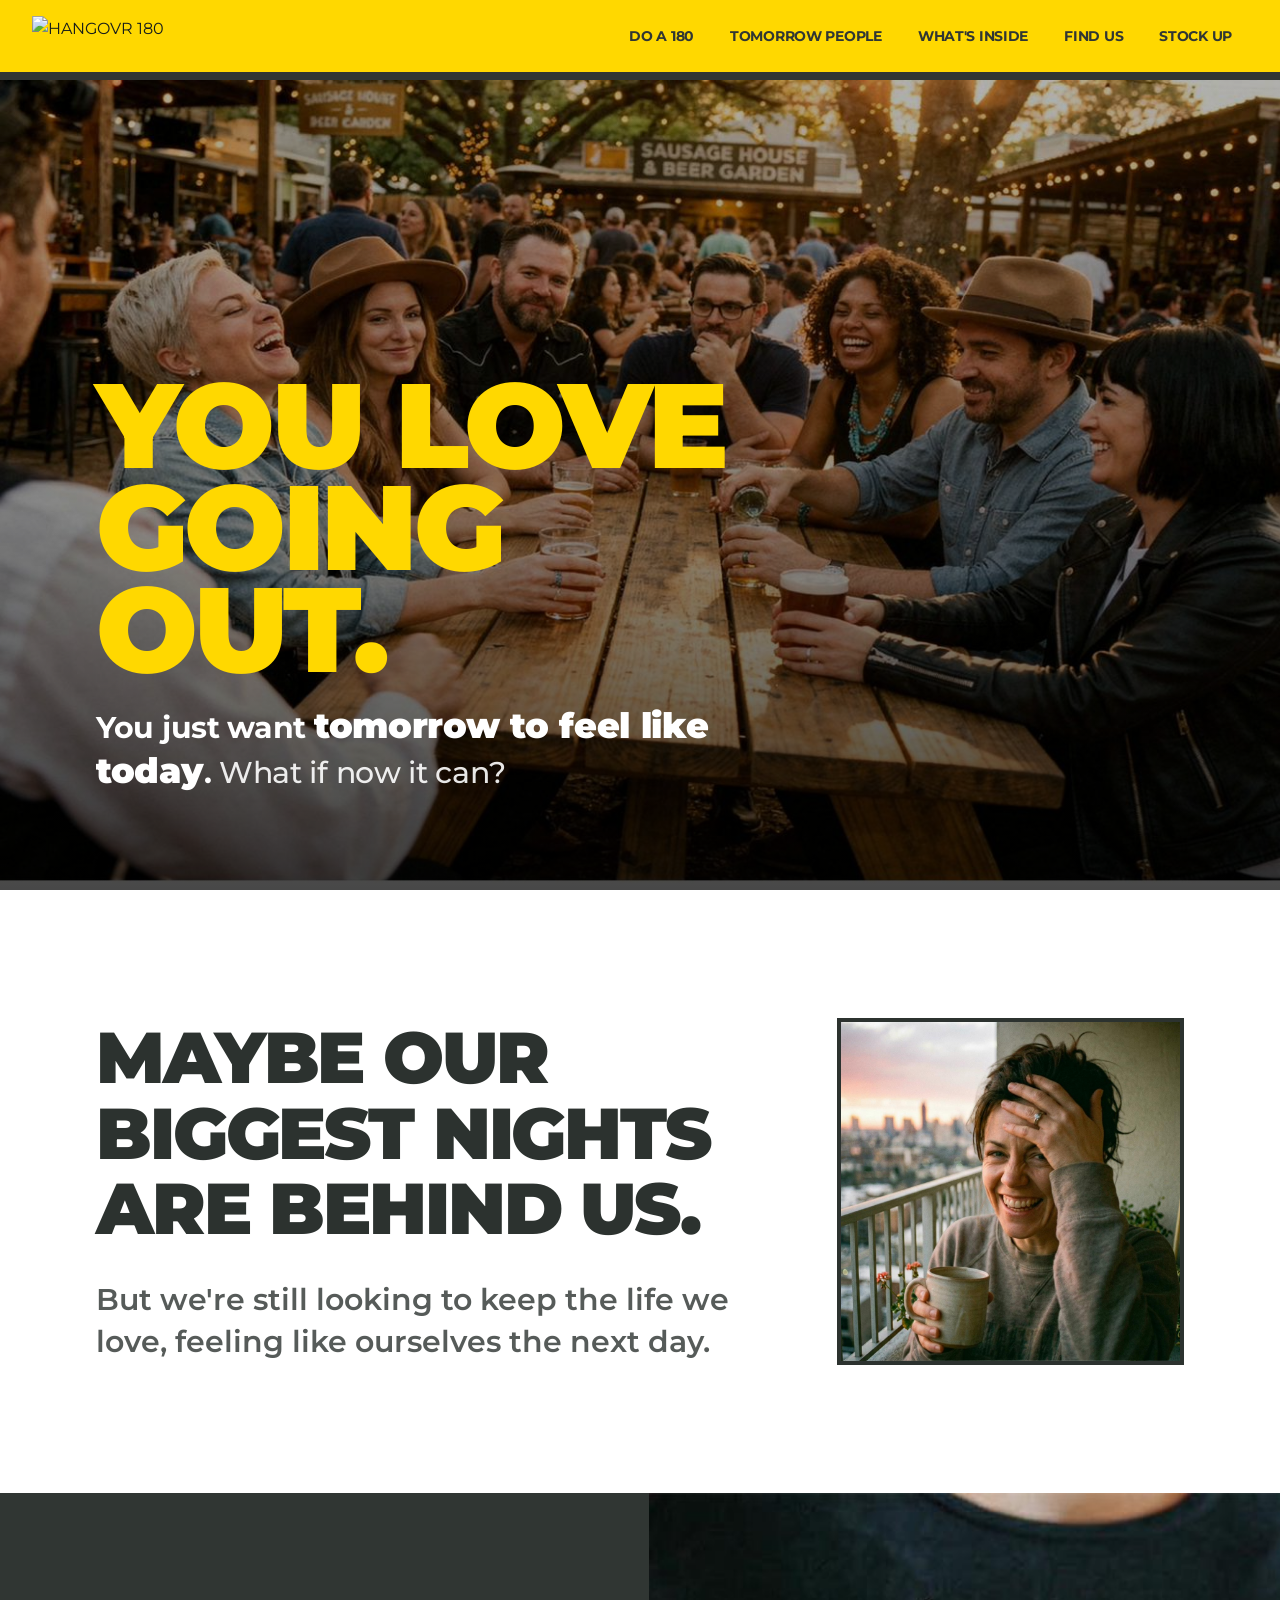
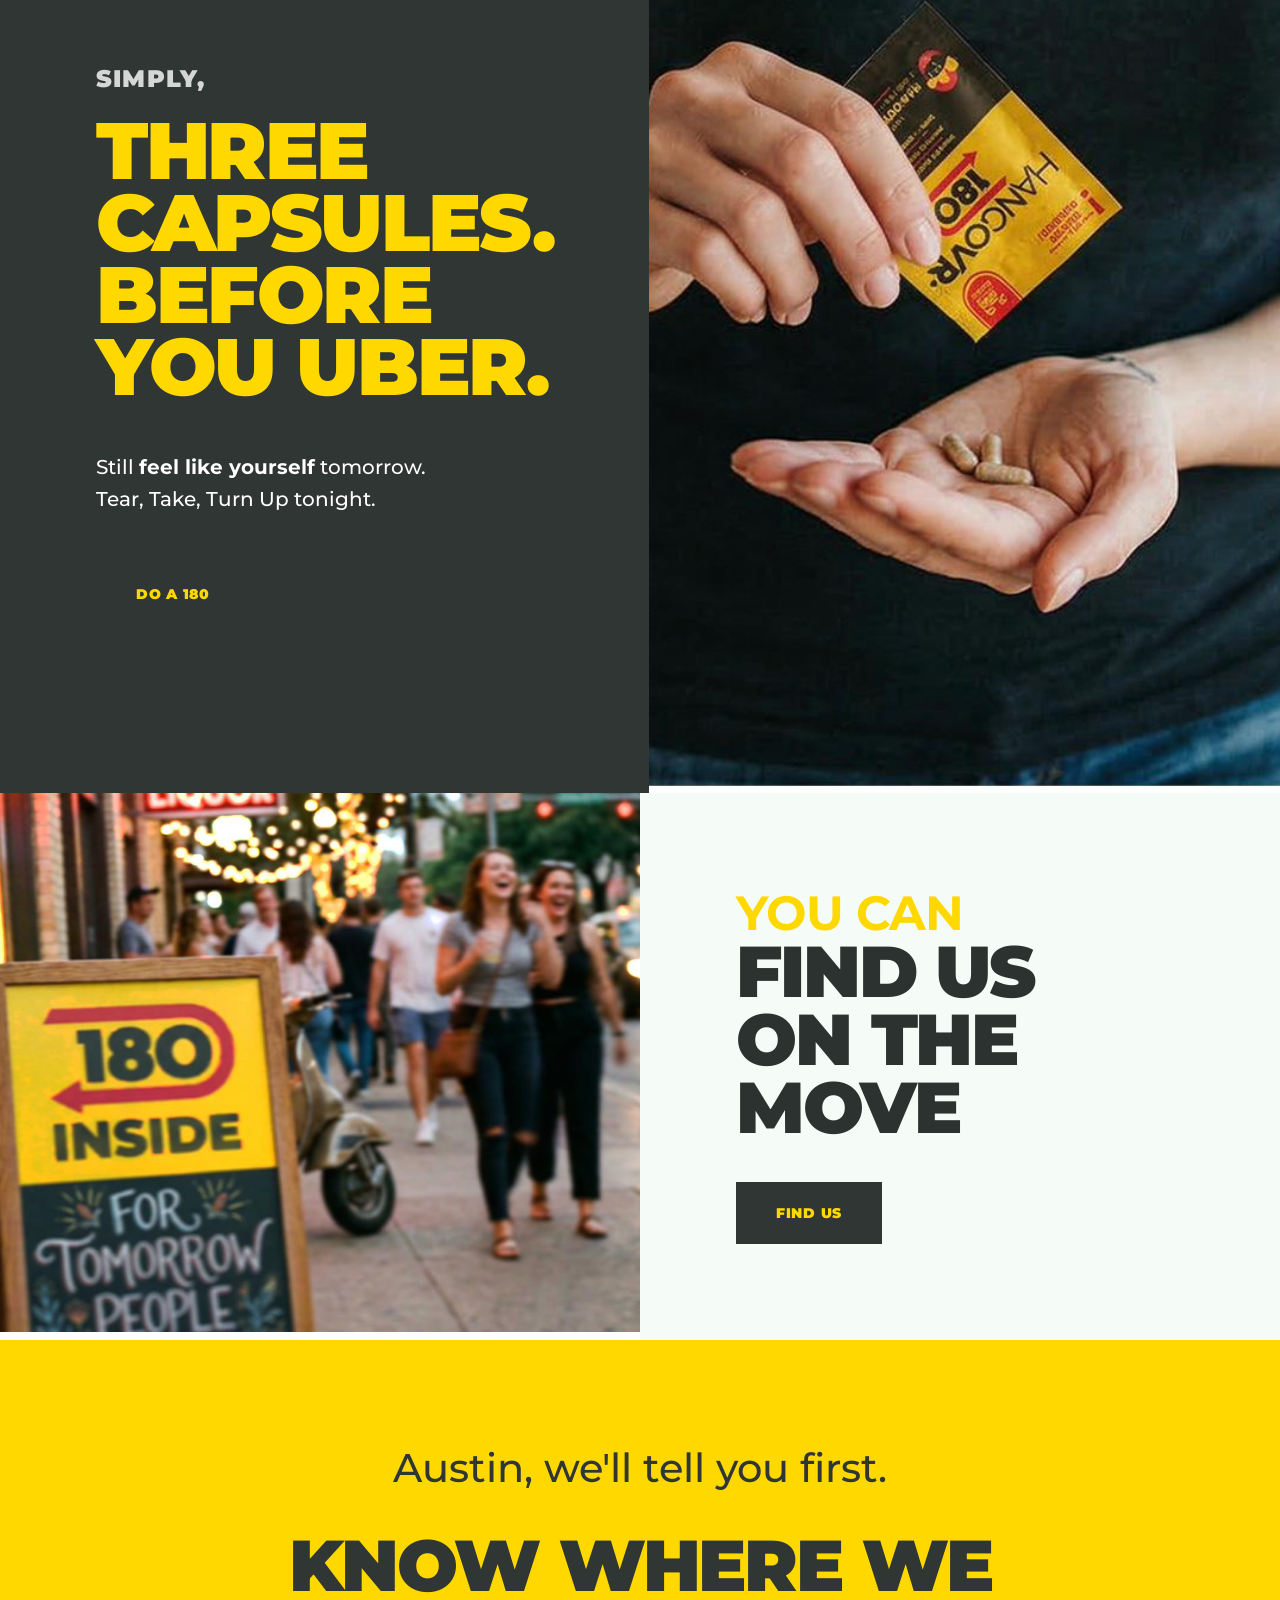
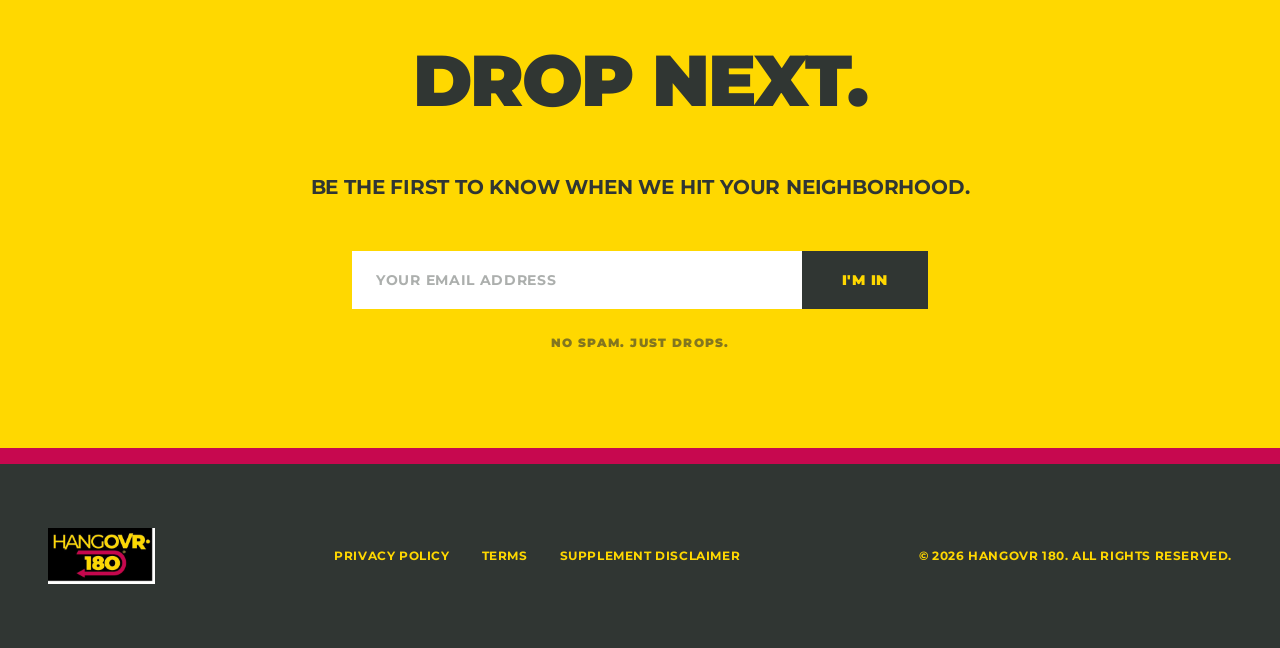
==== index.html @ b3254f52 "Add files via upload" ====
<!DOCTYPE html>
<html lang="en">
<head>
<meta charset="utf-8"/>
<meta name="viewport" content="width=device-width, initial-scale=1.0"/>
<title>HANGOVR 180 | The Feeling</title>
<link href="https://fonts.googleapis.com/css2?family=Montserrat:ital,wght@0,400;0,500;0,700;0,900;1,400;1,700&display=swap" rel="stylesheet"/>
<link href="global.css" rel="stylesheet"/>
<style>
/* Hero */
.hero{position:relative;width:100%;min-height:90vh;background:#000;overflow:hidden;display:flex;align-items:flex-end}
.hero__img{position:absolute;inset:0;width:100%;height:100%;object-fit:cover;opacity:0.7}
.hero__overlay{position:absolute;inset:0;background:linear-gradient(to top,rgba(0,0,0,0.6) 0%,rgba(0,0,0,0.15) 50%,transparent 100%)}
.hero__content{position:relative;z-index:2;padding:3rem;padding-bottom:4rem;max-width:56rem}
.hero__headline{font-size:clamp(4rem,12vw,7.5rem);font-weight:900;text-transform:uppercase;letter-spacing:-0.03em;line-height:0.85;color:#FFD800}
.hero__sub{margin-top:1.5rem;font-size:1.5rem;font-weight:700;color:#fff;letter-spacing:-0.01em;line-height:1.3}
.hero__sub em{font-style:normal;font-weight:900;font-size:1.15em}
.hero__sub-hook{display:block;margin-top:0.5rem;font-weight:500;color:rgba(255,255,255,0.9)}

/* Tension */
.tension{background:#ffffff;padding:8rem 2rem}
.tension__grid{max-width:80rem;margin:0 auto;display:grid;grid-template-columns:1fr;gap:3rem;align-items:center}
.tension__headline{font-size:clamp(2.75rem,6vw,4.5rem);font-weight:900;text-transform:uppercase;letter-spacing:-0.03em;color:#2c322f;margin-bottom:2rem;line-height:1.05}
.tension__body{font-size:clamp(1.125rem,2.5vw,1.875rem);font-weight:600;color:rgba(44,50,47,0.8);max-width:48rem;line-height:1.4}
.tension__img-wrap{display:flex;justify-content:center}
.tension__frame{width:100%;max-width:24rem;aspect-ratio:1;background:#2c322f;padding:4px}
.tension__frame img{width:100%;height:100%;object-fit:cover}

/* Pack/Protocol */
.pack{background:#303633;color:#FFD800;overflow:hidden}
.pack__grid{display:grid;grid-template-columns:1fr;min-height:100vh}
.pack__image{overflow:hidden;order:2;aspect-ratio:4/3}
.pack__image img{width:100%;height:100%;object-fit:cover}
.pack__content{display:flex;flex-direction:column;justify-content:center;padding:3rem;order:1}
.pack__label{font-size:1.5rem;font-style:normal;font-weight:900;text-transform:uppercase;letter-spacing:0.05em;color:rgba(255,255,255,0.8);margin-bottom:1rem}
.pack__headline{font-size:clamp(3rem,8vw,5rem);font-weight:900;text-transform:uppercase;letter-spacing:-0.03em;line-height:0.9;margin-bottom:3rem}
.pack__body{font-size:1.25rem;color:#fff;margin-bottom:3rem;max-width:28rem;font-weight:500}

/* A-Board */
.aboard{background:#f5fbf6;overflow:hidden}
.aboard__grid{display:grid;grid-template-columns:1fr;min-height:60vh}
.aboard__image{height:24rem;overflow:hidden;order:1}
.aboard__image img{width:100%;height:100%;object-fit:cover}
.aboard__content{display:flex;flex-direction:column;justify-content:center;padding:3rem;order:2}
.aboard__headline-light{font-size:clamp(2rem,5vw,3rem);font-weight:700;text-transform:uppercase;letter-spacing:-0.02em;color:#FFD800;line-height:1}
.aboard__headline-heavy{font-size:clamp(2.5rem,7vw,4.5rem);font-weight:900;text-transform:uppercase;letter-spacing:-0.03em;color:#2c322f;line-height:0.95;margin-bottom:2.5rem}
.aboard__cta{margin-top:0}

/* Email */
.email{background:#FFD800;padding:6rem 2rem}
.email__inner{max-width:48rem;margin:0 auto;text-align:center}
.email__pre{font-size:clamp(1.5rem,4vw,2.5rem);font-weight:500;color:#303633;margin-bottom:0.5rem}
.email__headline{font-size:clamp(2.5rem,6vw,4.5rem);font-weight:900;text-transform:uppercase;letter-spacing:-0.03em;color:#303633;margin-bottom:2rem}
.email__body{font-size:clamp(1rem,2vw,1.25rem);font-weight:700;color:#303633;margin-bottom:3rem;text-transform:uppercase;letter-spacing:-0.01em}
.email__form{display:flex;flex-direction:column;gap:0.5rem;max-width:36rem;margin:0 auto 1.5rem}
.email__input{flex-grow:1;background:#fff;border:none;color:#303633;padding:1.25rem 1.5rem;font-weight:700;text-transform:uppercase;letter-spacing:0.05em;font-size:0.875rem}
.email__input::placeholder{color:rgba(48,54,51,0.4)}
.email__input:focus{outline:none;box-shadow:inset 0 -4px 0 #303633}
.email__fine{font-size:0.75rem;font-weight:900;text-transform:uppercase;letter-spacing:0.1em;color:rgba(48,54,51,0.6)}

@media(min-width:768px){
  .hero__content{padding:6rem}
  .hero__sub{font-size:clamp(1.25rem,3vw,1.875rem)}
  .hero__sub-hook{display:inline;margin-top:0}
  .tension{padding:8rem 6rem}
  .tension__grid{grid-template-columns:2fr 1fr}
  .tension__img-wrap{justify-content:flex-end}
  .tension__frame{max-width:100%}
  .pack__grid{grid-template-columns:1fr 1fr}
  .pack__content{padding:6rem;order:1}
  .pack__image{height:auto;aspect-ratio:auto;order:2}
  .aboard__grid{grid-template-columns:1fr 1fr}
  .aboard__image{height:auto;order:1}
  .aboard__content{padding:6rem;order:2}
  .email__form{flex-direction:row;gap:0}
}
</style>
</head>
<body>

<nav class="nav">
  <a href="index.html" class="nav__logo">
    <img src="images/logo.png" alt="HANGOVR 180"/>
  </a>
  <div class="nav__links">
    <a href="doa180.html" class="nav__link">DO A 180</a>
    <a href="whos-in.html" class="nav__link">TOMORROW PEOPLE</a>
    <a href="inside.html" class="nav__link">WHAT'S INSIDE</a>
    <a href="find-us.html" class="nav__link">FIND US</a>
    <a href="stock-up.html" class="nav__link">STOCK UP</a>
  </div>
  <button class="nav__mobile-btn" aria-label="Open menu" onclick="document.getElementById('mm').classList.toggle('is-open');var o=document.getElementById('mm').classList.contains('is-open');this.setAttribute('aria-label',o?'Close menu':'Open menu')"><svg width="28" height="28" viewBox="0 0 24 24" fill="none" stroke="currentColor" stroke-width="2.5" stroke-linecap="round"><line x1="3" y1="6" x2="21" y2="6"/><line x1="3" y1="12" x2="21" y2="12"/><line x1="3" y1="18" x2="21" y2="18"/></svg></button>
</nav>
<div id="mm" class="mobile-menu">
  <a href="doa180.html">DO A 180</a>
  <a href="whos-in.html">TOMORROW PEOPLE</a>
  <a href="inside.html">WHAT'S INSIDE</a>
  <a href="find-us.html">FIND US</a>
  <a href="stock-up.html">STOCK UP</a>
</div>

<main>

<section class="hero">
  <img src="images/hero-home.jpg" alt="Friends at Austin beer garden at golden hour" class="hero__img"/>
  <div class="hero__overlay"></div>
  <div class="hero__content">
    <h1 class="hero__headline">YOU LOVE<br/>GOING OUT.</h1>
    <p class="hero__sub">You just want <em>tomorrow to feel like today</em>.<span class="hero__sub-hook"> What if now it can?</span></p>
  </div>
</section>

<section class="tension">
  <div class="tension__grid">
    <div>
      <h2 class="tension__headline">Maybe our biggest nights are behind us.</h2>
      <p class="tension__body">But we're still looking to keep the life we love, feeling like ourselves the next day.</p>
    </div>
    <div class="tension__img-wrap">
      <div class="tension__frame">
        <img src="images/tension-woman.jpg" alt="Woman preparing for the night with HANGOVR 180"/>
      </div>
    </div>
  </div>
</section>

<section class="pack">
  <div class="pack__grid">
    <div class="pack__content">
      <span class="pack__label">Simply,</span>
      <h2 class="pack__headline">Three capsules.<br/>Before you Uber.</h2>
      <p class="pack__body">Still <strong>feel like yourself</strong> tomorrow.<br/>Tear, Take, Turn Up tonight.</p>
      <div><a href="doa180.html" class="btn-dark">DO A 180</a></div>
    </div>
    <div class="pack__image">
      <img src="images/pack-reveal-capsules.jpg" alt="Close-up of HANGOVR 180 capsules"/>
    </div>
  </div>
</section>

<section class="aboard">
  <div class="aboard__grid">
    <div class="aboard__image">
      <img src="images/aboard-liquorstore.jpg" alt="HANGOVR 180 A-board outside a liquor store"/>
    </div>
    <div class="aboard__content">
      <span class="aboard__headline-light">YOU CAN</span>
      <h2 class="aboard__headline-heavy">FIND US<br/>ON THE MOVE</h2>
      <div class="aboard__cta"><a href="find-us.html" class="btn-dark">FIND US</a></div>
    </div>
  </div>
</section>

<section class="email">
  <div class="email__inner">
    <p class="email__pre">Austin, we'll tell you first.</p>
    <h2 class="email__headline">Know where we drop next.</h2>
    <p class="email__body">Be the first to know when we hit your neighborhood.</p>
    <form class="email__form" onsubmit="event.preventDefault();">
      <input type="email" class="email__input" placeholder="YOUR EMAIL ADDRESS"/>
      <button type="submit" class="btn-dark">I'm in</button>
    </form>
    <p class="email__fine">No spam. Just drops.</p>
  </div>
</section>
</main>

<footer class="footer">
  <div class="footer__brand"><img src="images/footer-logo.png" alt="HANGOVR 180" class="footer__logo-img"/></div>
  <div class="footer__links">
    <a href="#">Privacy Policy</a>
    <a href="#">Terms</a>
    <a href="#">Supplement Disclaimer</a>
  </div>
  <div class="footer__copy">&copy; 2026 HANGOVR 180. ALL RIGHTS RESERVED.</div>
</footer>

</body>
</html>
---- global.css ----
/* HANGOVR 180 — Global Styles (v4.0) */
/* Shared across all 6 pages: resets, nav, buttons, footer, mobile menu */

*,*::before,*::after{box-sizing:border-box;margin:0;padding:0}
html{scroll-behavior:smooth}
body{font-family:'Montserrat',sans-serif;background:#f5fbf6;color:#171d1a;-webkit-font-smoothing:antialiased;overflow-x:hidden;line-height:1.6}
img{display:block;max-width:100%;height:auto}
a{text-decoration:none;color:inherit}
button{cursor:pointer;border:none;font-family:'Montserrat',sans-serif}
input{font-family:'Montserrat',sans-serif}

/* Nav */
.nav{position:sticky;top:0;z-index:50;display:flex;justify-content:space-between;align-items:center;width:100%;padding:0 2rem;height:5rem;background:#FFD800;border-bottom:8px solid #303633}
.nav__logo img{height:2.5rem;width:auto}
.nav__links{display:none;align-items:center;gap:0.25rem}
.nav__link{color:#303633;font-weight:700;padding:0.5rem 1rem;font-size:0.875rem;text-transform:uppercase;letter-spacing:-0.02em}
.nav__link:hover{background:#C7084F;color:#fff}
.nav__link--active{background:#303633;color:#FFD800;font-weight:900}
.nav__link--active:hover{background:#303633;color:#FFD800}
.nav__mobile-btn{display:flex;align-items:center;background:transparent;color:#303633;padding:0.5rem;margin-left:auto}
.nav__mobile-btn svg{display:block}

/* Mobile Menu */
.mobile-menu{display:none;position:fixed;top:calc(5rem + 8px);left:0;right:0;bottom:0;background:#303633;z-index:49;flex-direction:column;padding:2rem;gap:0}
.mobile-menu.is-open{display:flex}
.mobile-menu a{color:#FFD800;font-weight:900;font-size:1.5rem;text-transform:uppercase;letter-spacing:-0.02em;padding:1rem 0;border-bottom:4px solid rgba(255,216,0,0.2)}
.mobile-menu a:last-child{border-bottom:none}

/* Buttons */
.btn-primary{background:#C7084F;color:#fff;padding:1.5rem 3rem;font-size:1.25rem;font-weight:900;text-transform:uppercase;letter-spacing:0.05em;border-radius:0;display:inline-block;text-align:center}
.btn-primary:hover{background:#FFD800;color:#2c322f}
.btn-primary--light:hover{background:#303633;color:#FFD800}
.btn-secondary{background:#FFD800;color:#303633;padding:1.5rem 3rem;font-size:1.25rem;font-weight:900;text-transform:uppercase;letter-spacing:0.05em;border-radius:0;display:inline-block;text-align:center}
.btn-secondary:hover{background:#C7084F;color:#fff}
.btn-dark{background:#303633;color:#FFD800;padding:1.25rem 2.5rem;font-size:0.875rem;font-weight:900;text-transform:uppercase;letter-spacing:0.05em;border-radius:0;display:inline-block;text-align:center;white-space:nowrap;border:none;cursor:pointer;font-family:'Montserrat',sans-serif}
.btn-dark:hover{background:#C7084F;color:#fff}

/* Footer */
.footer{background:#303633;border-top:16px solid #C7084F;padding:3rem 1.5rem;display:flex;flex-direction:column;align-items:center;gap:2rem}
.footer__brand{display:flex;align-items:center}
.footer__logo-img{height:3.5rem;width:auto}
.footer__links{display:flex;flex-wrap:wrap;justify-content:center;gap:2rem}
.footer__links a{font-size:0.875rem;font-weight:700;text-transform:uppercase;letter-spacing:0.05em;color:#FFD800}
.footer__links a:hover{text-decoration:underline;text-decoration-thickness:4px}
.footer__copy{font-size:0.75rem;font-weight:700;text-transform:uppercase;letter-spacing:0.05em;color:#FFD800}

@media(min-width:768px){
  .nav__links{display:flex}
  .nav__mobile-btn{display:none}
  .footer{flex-direction:row;justify-content:space-between;align-items:center;padding:4rem 3rem}
  .footer__links a{font-size:0.75rem}
}
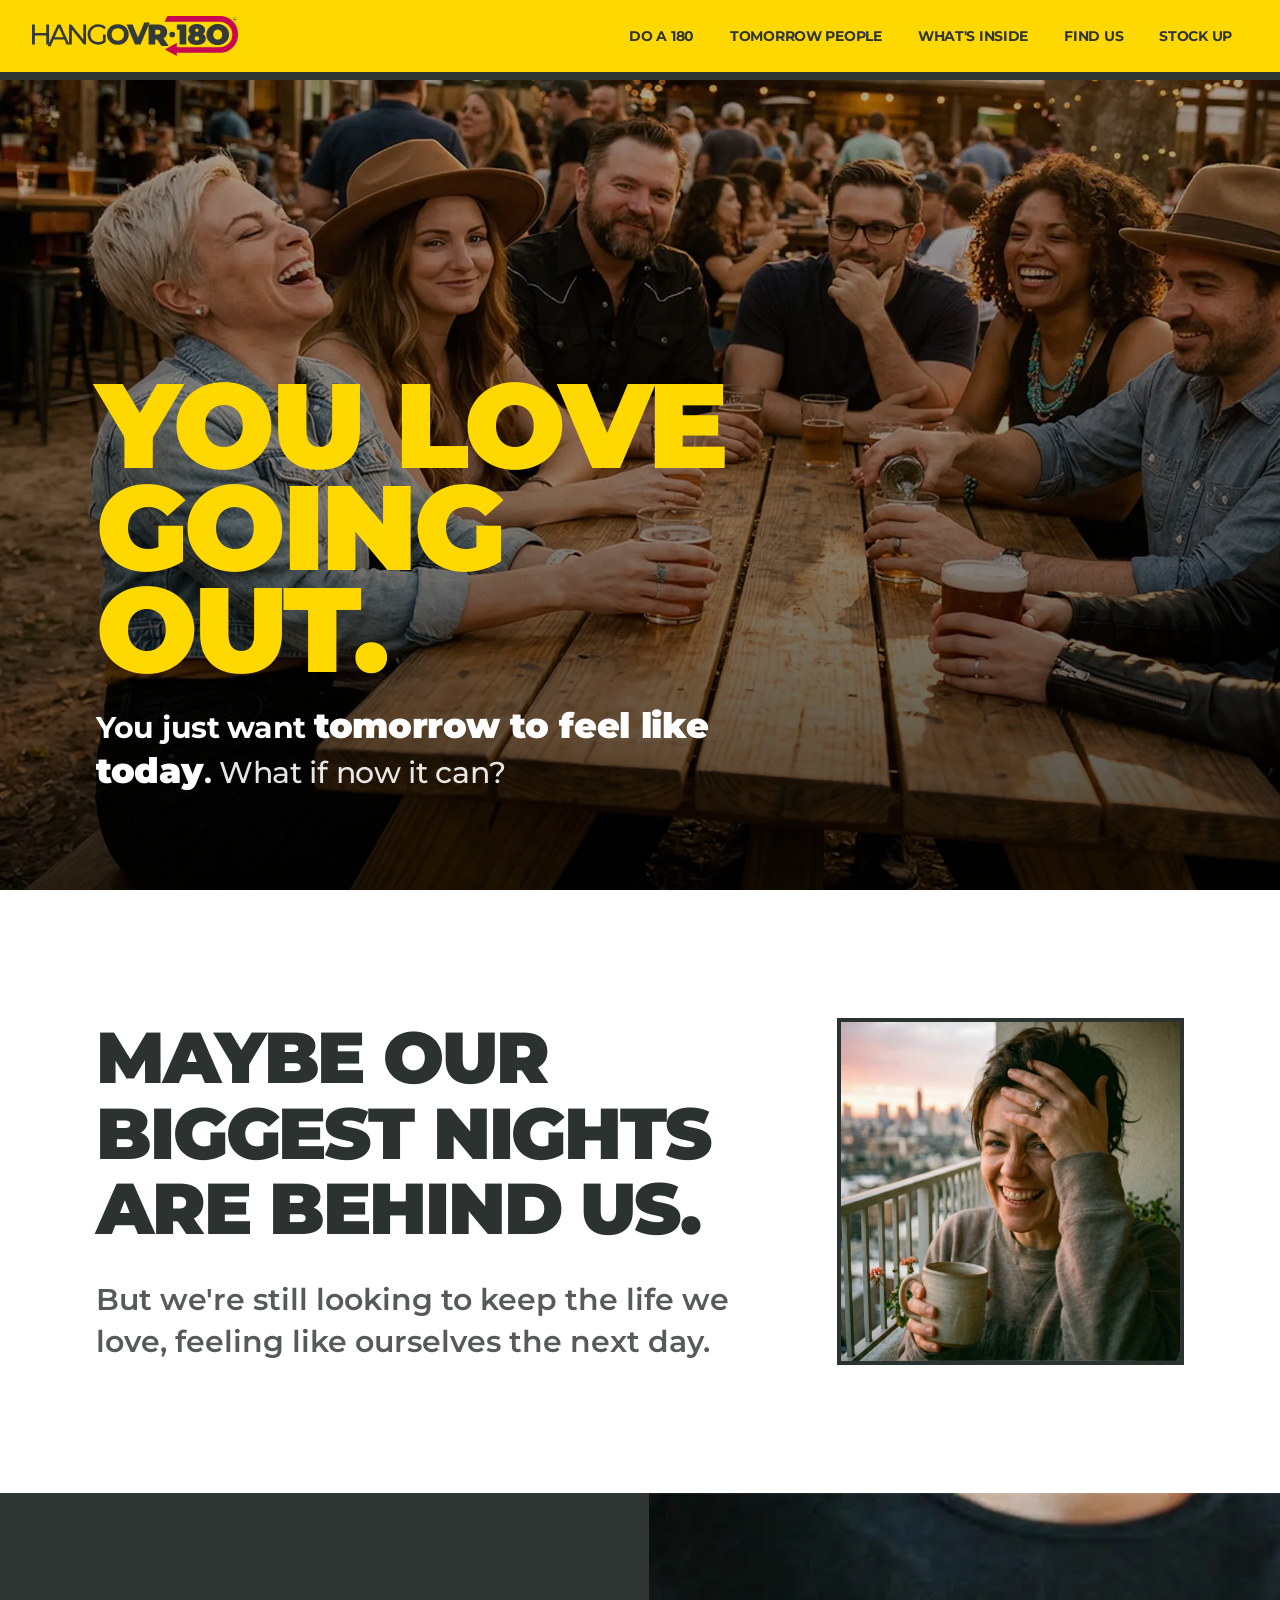
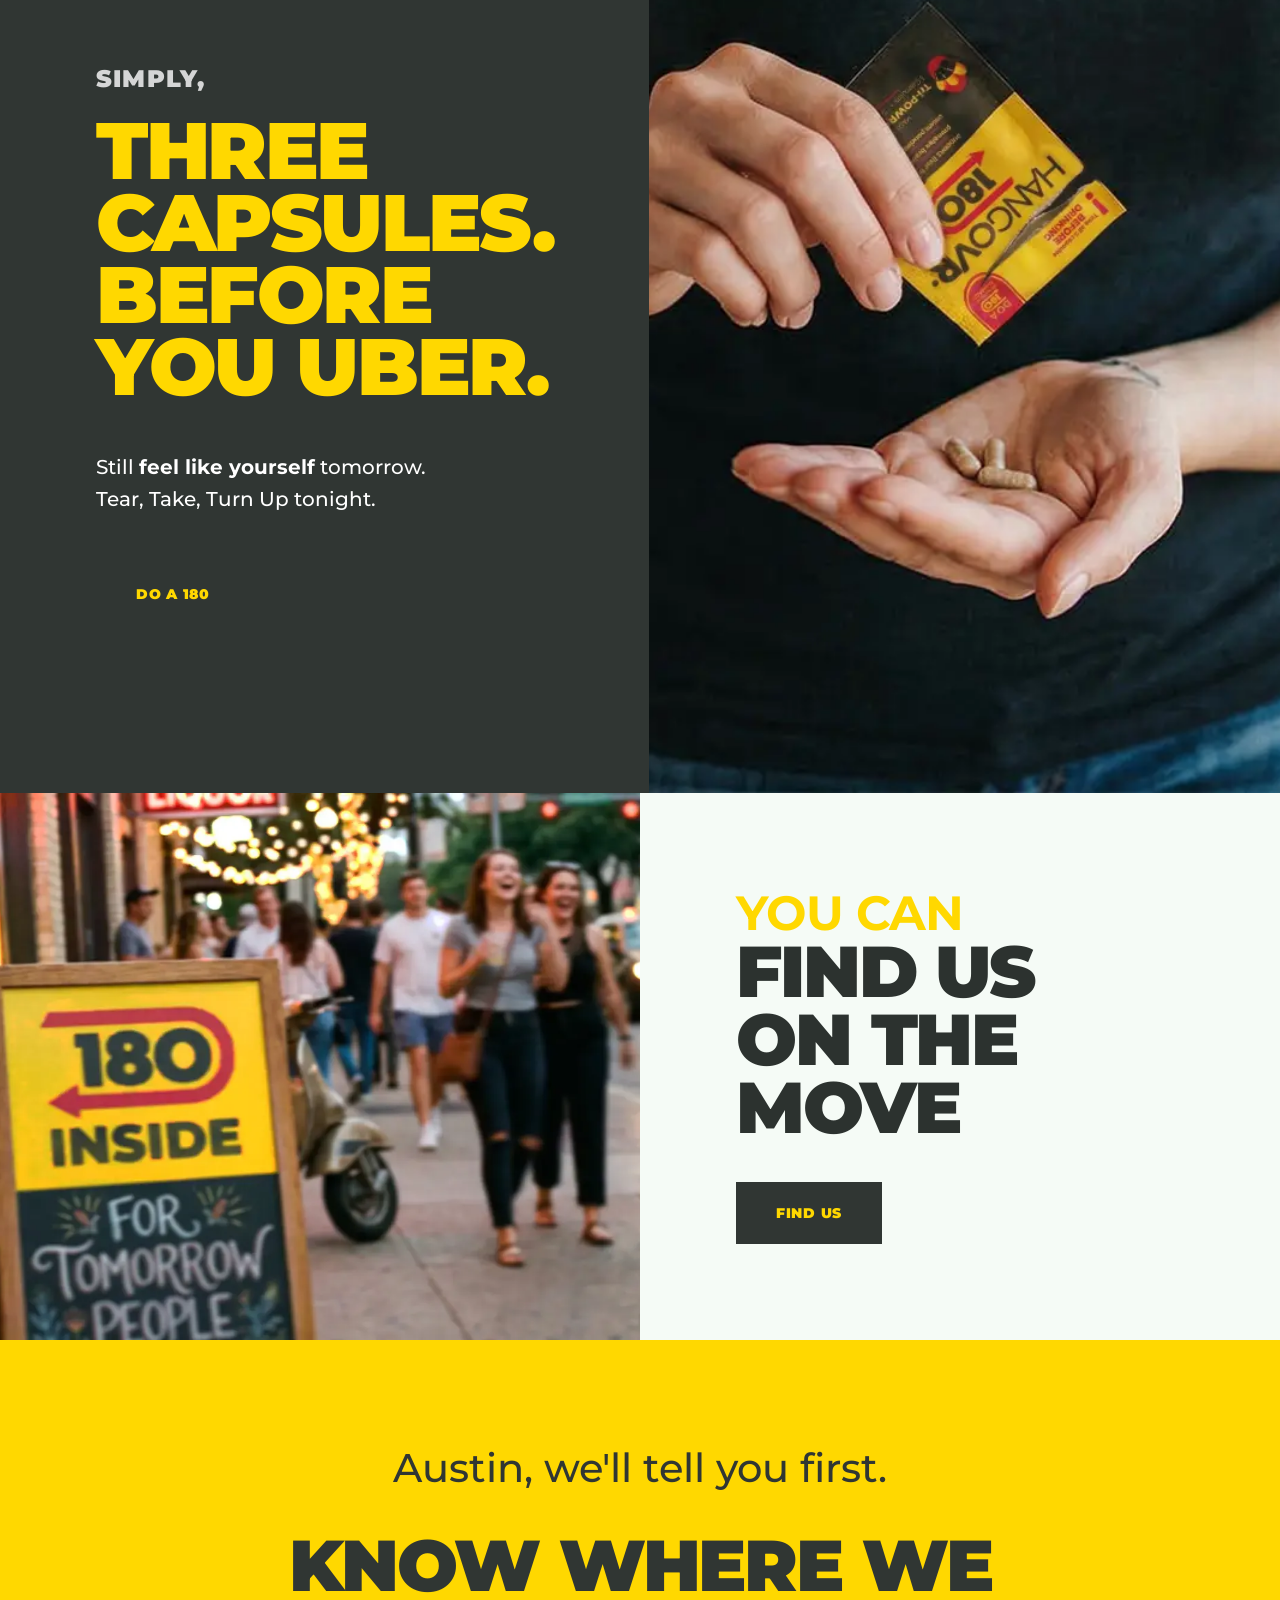
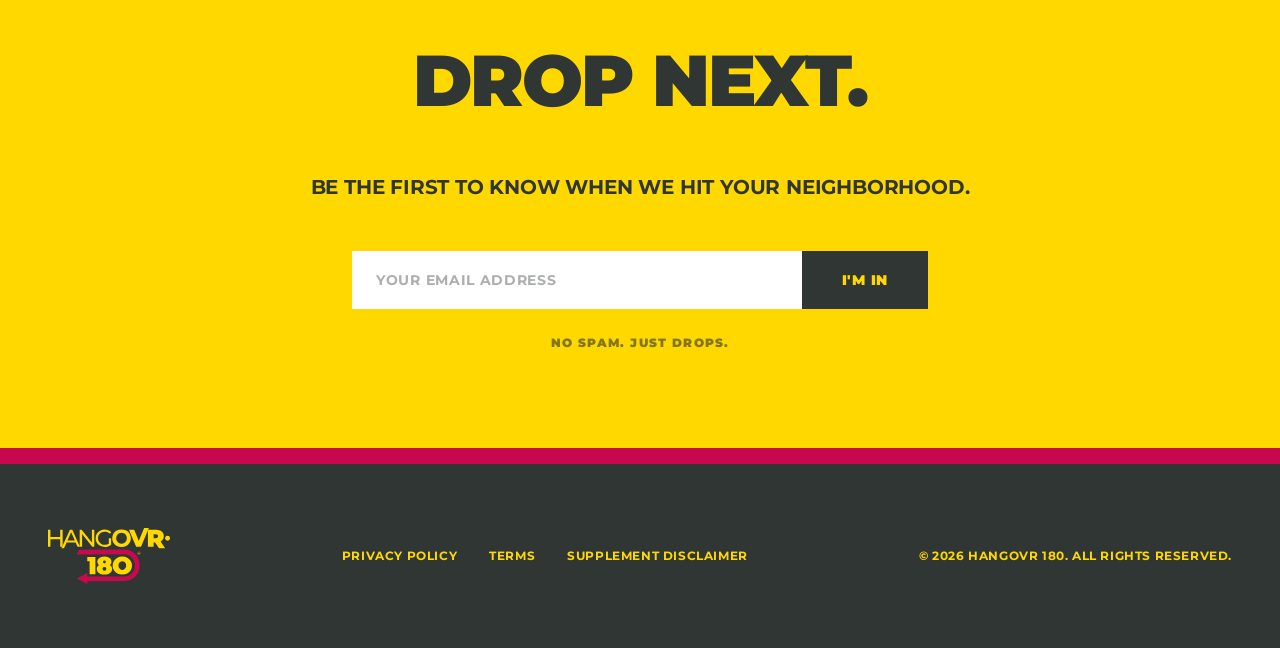
==== commit 07c54b4a: "Add files via upload" ====
--- a/index.html
+++ b/index.html
@@ -57,6 +57,20 @@
 .email__input::placeholder{color:rgba(48,54,51,0.4)}
 .email__input:focus{outline:none;box-shadow:inset 0 -4px 0 #303633}
 .email__fine{font-size:0.75rem;font-weight:900;text-transform:uppercase;letter-spacing:0.1em;color:rgba(48,54,51,0.6)}
+
+/* Landscape hero overrides */
+@media(orientation:landscape) and (max-height:500px){
+  .hero{min-height:50vh}
+  .hero__headline{font-size:clamp(2rem,6vw,3.5rem)}
+  .hero__sub{font-size:clamp(1rem,2.5vw,1.25rem)}
+  .hero__img{object-position:center 30%}
+  .hero__content{padding-bottom:2rem}
+}
+
+/* Portrait subtext sizing */
+@media(max-width:1023px){
+  .hero__content{padding-bottom:3rem}
+}
 
 @media(min-width:768px){
   .hero__content{padding:6rem}
@@ -80,7 +94,7 @@
 
 <nav class="nav">
   <a href="index.html" class="nav__logo">
-    <img src="images/logo.png" alt="HANGOVR 180"/>
+    <img src="images/logo.svg" alt="HANGOVR 180"/>
   </a>
   <div class="nav__links">
     <a href="doa180.html" class="nav__link">DO A 180</a>
@@ -102,7 +116,11 @@
 <main>
 
 <section class="hero">
-  <img src="images/hero-home.jpg" alt="Friends at Austin beer garden at golden hour" class="hero__img"/>
+  <picture>
+    <source media="(max-width:767px)" srcset="images/hero-home-mobile-portrait.webp"/>
+    <source media="(max-width:1023px) and (orientation:landscape)" srcset="images/hero-home-mobile-landscape.webp"/>
+    <img src="images/hero-home-desktop.webp" alt="Friends at Austin beer garden at golden hour" class="hero__img"/>
+  </picture>
   <div class="hero__overlay"></div>
   <div class="hero__content">
     <h1 class="hero__headline">YOU LOVE<br/>GOING OUT.</h1>
@@ -118,7 +136,10 @@
     </div>
     <div class="tension__img-wrap">
       <div class="tension__frame">
-        <img src="images/tension-woman.jpg" alt="Woman preparing for the night with HANGOVR 180"/>
+        <picture>
+          <source media="(max-width:1023px)" srcset="images/tension-woman-mobile.webp"/>
+          <img src="images/tension-woman-desktop.webp" alt="Woman preparing for the night with HANGOVR 180" loading="lazy"/>
+        </picture>
       </div>
     </div>
   </div>
@@ -133,7 +154,10 @@
       <div><a href="doa180.html" class="btn-dark">DO A 180</a></div>
     </div>
     <div class="pack__image">
-      <img src="images/pack-reveal-capsules.jpg" alt="Close-up of HANGOVR 180 capsules"/>
+      <picture>
+        <source media="(max-width:1023px)" srcset="images/pack-reveal-capsules-mobile.webp"/>
+        <img src="images/pack-reveal-capsules-desktop.webp" alt="Close-up of HANGOVR 180 capsules" loading="lazy"/>
+      </picture>
     </div>
   </div>
 </section>
@@ -141,7 +165,10 @@
 <section class="aboard">
   <div class="aboard__grid">
     <div class="aboard__image">
-      <img src="images/aboard-liquorstore.jpg" alt="HANGOVR 180 A-board outside a liquor store"/>
+      <picture>
+        <source media="(max-width:1023px)" srcset="images/aboard-liquorstore-mobile.webp"/>
+        <img src="images/aboard-liquorstore-desktop.webp" alt="HANGOVR 180 A-board outside a liquor store" loading="lazy"/>
+      </picture>
     </div>
     <div class="aboard__content">
       <span class="aboard__headline-light">YOU CAN</span>
@@ -166,7 +193,7 @@
 </main>
 
 <footer class="footer">
-  <div class="footer__brand"><img src="images/footer-logo.png" alt="HANGOVR 180" class="footer__logo-img"/></div>
+  <div class="footer__brand"><img src="images/footer-logo.svg" alt="HANGOVR 180" class="footer__logo-img"/></div>
   <div class="footer__links">
     <a href="#">Privacy Policy</a>
     <a href="#">Terms</a>
--- a/global.css
+++ b/global.css
@@ -1,4 +1,4 @@
-/* HANGOVR 180 — Global Styles (v4.0) */
+/* HANGOVR 180 — Global Styles (v4.1) */
 /* Shared across all 6 pages: resets, nav, buttons, footer, mobile menu */
 
 *,*::before,*::after{box-sizing:border-box;margin:0;padding:0}
@@ -44,9 +44,14 @@
 .footer__links a:hover{text-decoration:underline;text-decoration-thickness:4px}
 .footer__copy{font-size:0.75rem;font-weight:700;text-transform:uppercase;letter-spacing:0.05em;color:#FFD800}
 
-@media(min-width:768px){
+/* Nav breakpoint: 1024px (keeps hamburger on landscape phones) */
+@media(min-width:1024px){
   .nav__links{display:flex}
   .nav__mobile-btn{display:none}
+}
+
+/* Footer breakpoint: 768px (row layout works fine at landscape phone widths) */
+@media(min-width:768px){
   .footer{flex-direction:row;justify-content:space-between;align-items:center;padding:4rem 3rem}
   .footer__links a{font-size:0.75rem}
 }
